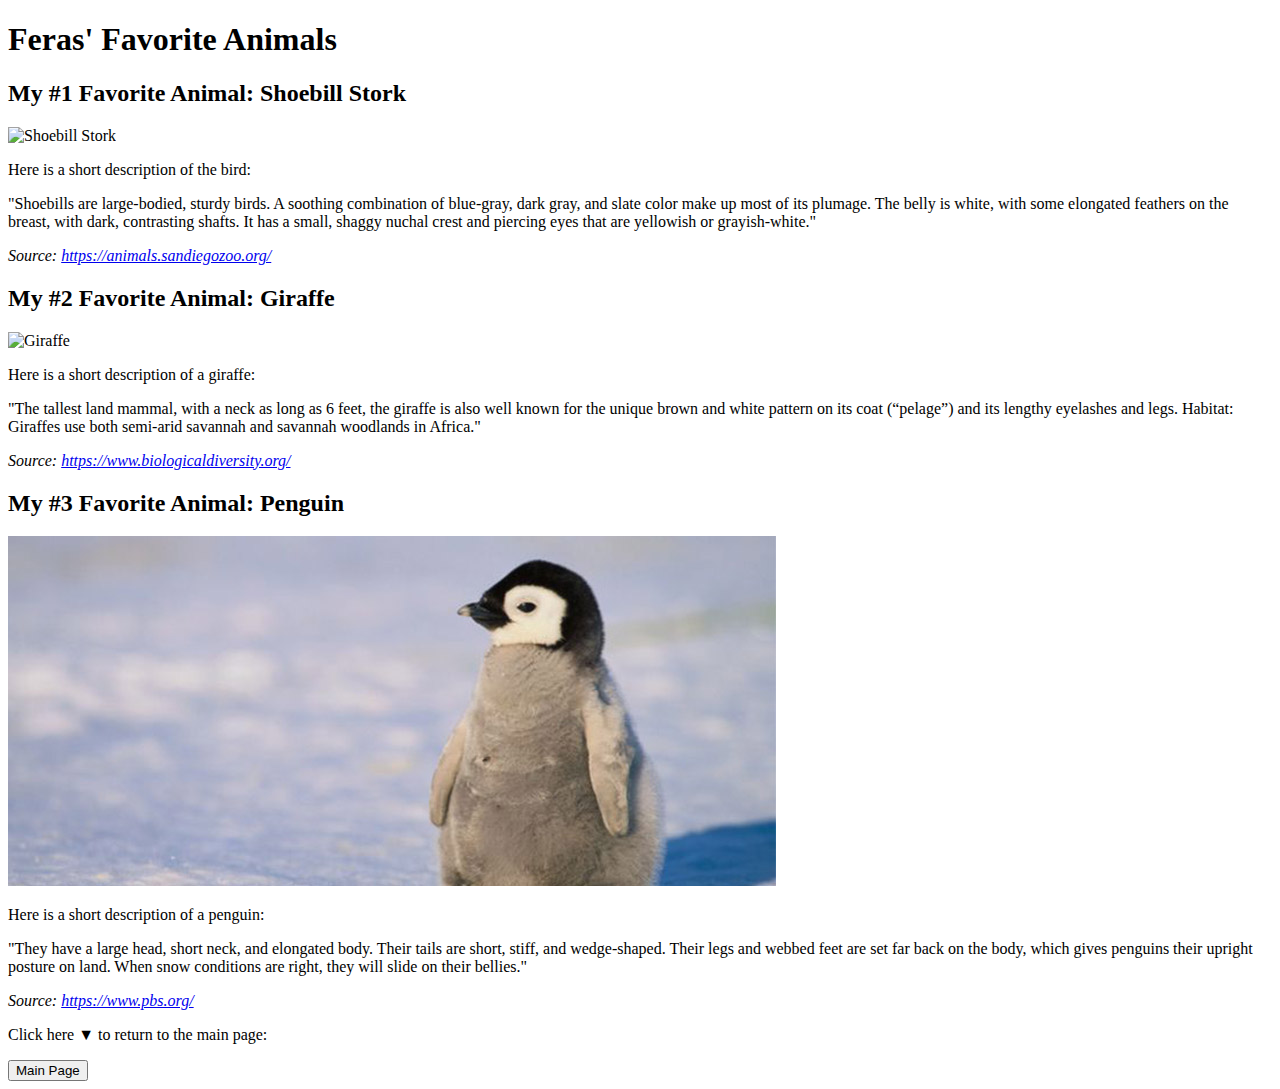
==== animals.html @ 4e495a20 "Add files via upload" ====
<!DOCTYPE html>
<html lang="en">
<head>
    <meta charset="UTF-8">
    <title>Feras' Favorite Animals</title>
</head>
<body>
    <h1>Feras' Favorite Animals</h1>

    <div>
        <h2>My #1 Favorite Animal: Shoebill Stork</h2>
        <img src="shoebill.jpg" alt="Shoebill Stork">
        <p>Here is a short description of the bird:</p>
        <p>"Shoebills are large-bodied, sturdy birds. A soothing combination of blue-gray, dark gray, and slate color make up most of its plumage. The belly is white, with some elongated feathers on the breast, with dark, contrasting shafts. It has a small, shaggy nuchal crest and piercing eyes that are yellowish or grayish-white."</p>
        <cite> Source: <a href="https://animals.sandiegozoo.org/">https://animals.sandiegozoo.org/</a></cite>
    </div>

    <div>
        <h2>My #2 Favorite Animal: Giraffe</h2>
        <img src="giraffe.jpg" alt="Giraffe">
        <p>Here is a short description of a giraffe:</p>
        <p>"The tallest land mammal, with a neck as long as 6 feet, the giraffe is also well known for the unique brown and white pattern on its coat (“pelage”) and its lengthy eyelashes and legs. Habitat: Giraffes use both semi-arid savannah and savannah woodlands in Africa."</p>
        <cite> Source: <a href="https://www.biologicaldiversity.org/">https://www.biologicaldiversity.org/</a></cite>
    </div>

    <div>
        <h2>My #3 Favorite Animal: Penguin</h2>
        <img src="penguin.jpg" alt="Penguin">
        <p>Here is a short description of a penguin:</p>
        <p>"They have a large head, short neck, and elongated body. Their tails are short, stiff, and wedge-shaped. Their legs and webbed feet are set far back on the body, which gives penguins their upright posture on land. When snow conditions are right, they will slide on their bellies."</p>
        <cite> Source: <a href="https://www.pbs.org/">https://www.pbs.org/</a></cite>
    </div>

    <p>Click here &#9660; to return to the main page:</p>
    <nav>
        <button onclick="document.location='index.html'" type="button">Main Page</button>
    </nav>
</body>
</html>
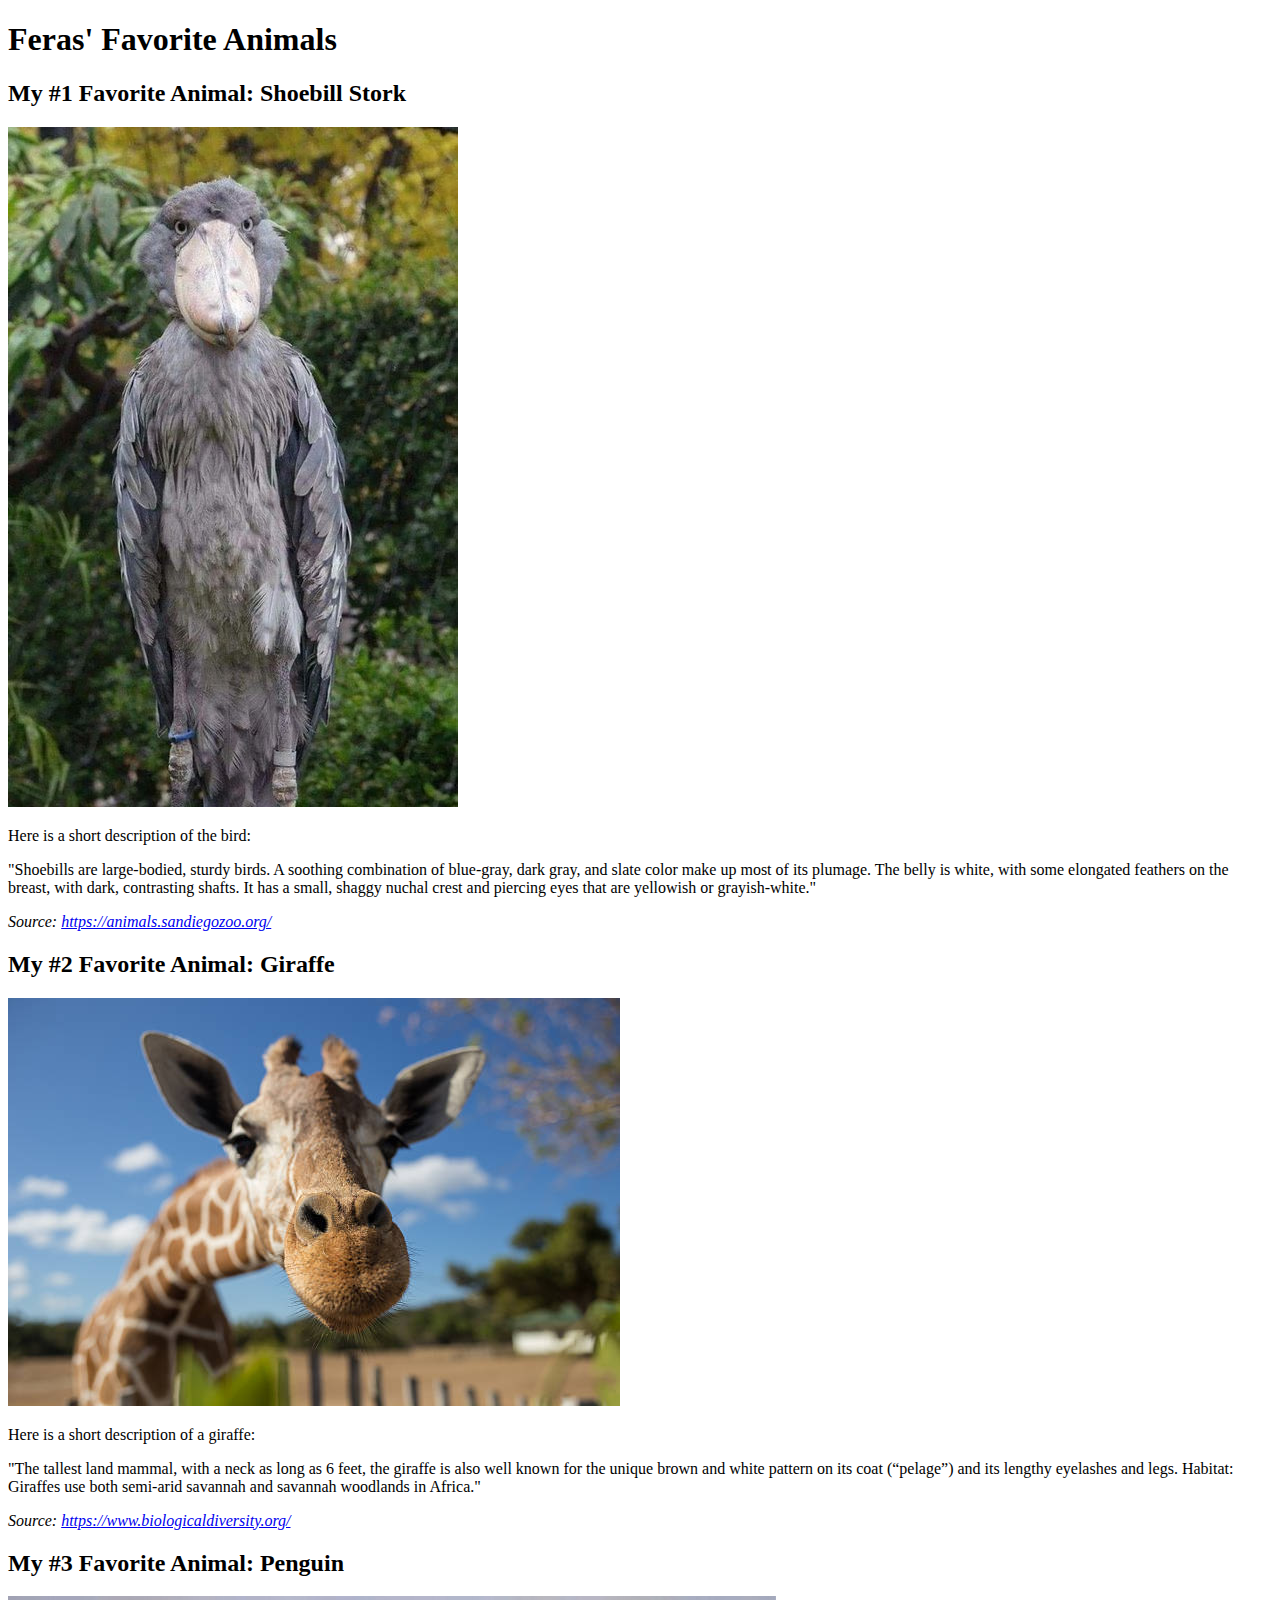
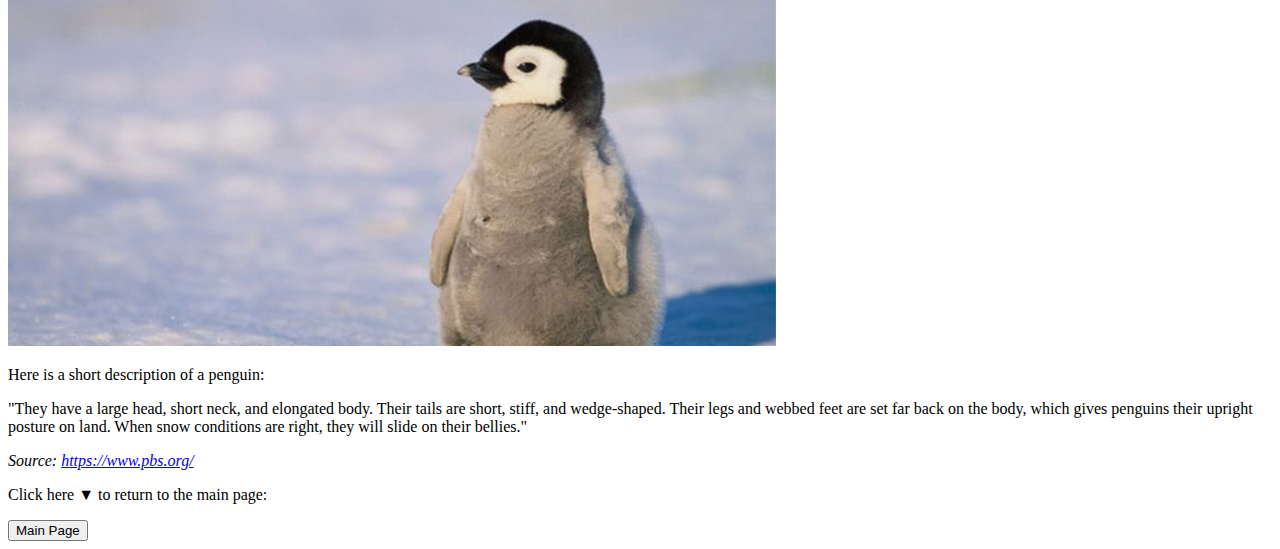
==== commit a3029e1c: "Update animals.html" ====
--- a/animals.html
+++ b/animals.html
@@ -9,7 +9,7 @@
 
     <div>
         <h2>My #1 Favorite Animal: Shoebill Stork</h2>
-        <img src="shoebill.jpg" alt="Shoebill Stork">
+        <img src="5iskau.jpg" alt="Shoebill Stork">
         <p>Here is a short description of the bird:</p>
         <p>"Shoebills are large-bodied, sturdy birds. A soothing combination of blue-gray, dark gray, and slate color make up most of its plumage. The belly is white, with some elongated feathers on the breast, with dark, contrasting shafts. It has a small, shaggy nuchal crest and piercing eyes that are yellowish or grayish-white."</p>
         <cite> Source: <a href="https://animals.sandiegozoo.org/">https://animals.sandiegozoo.org/</a></cite>
@@ -17,7 +17,7 @@
 
     <div>
         <h2>My #2 Favorite Animal: Giraffe</h2>
-        <img src="giraffe.jpg" alt="Giraffe">
+        <img src="gir.jpg" alt="Giraffe">
         <p>Here is a short description of a giraffe:</p>
         <p>"The tallest land mammal, with a neck as long as 6 feet, the giraffe is also well known for the unique brown and white pattern on its coat (“pelage”) and its lengthy eyelashes and legs. Habitat: Giraffes use both semi-arid savannah and savannah woodlands in Africa."</p>
         <cite> Source: <a href="https://www.biologicaldiversity.org/">https://www.biologicaldiversity.org/</a></cite>
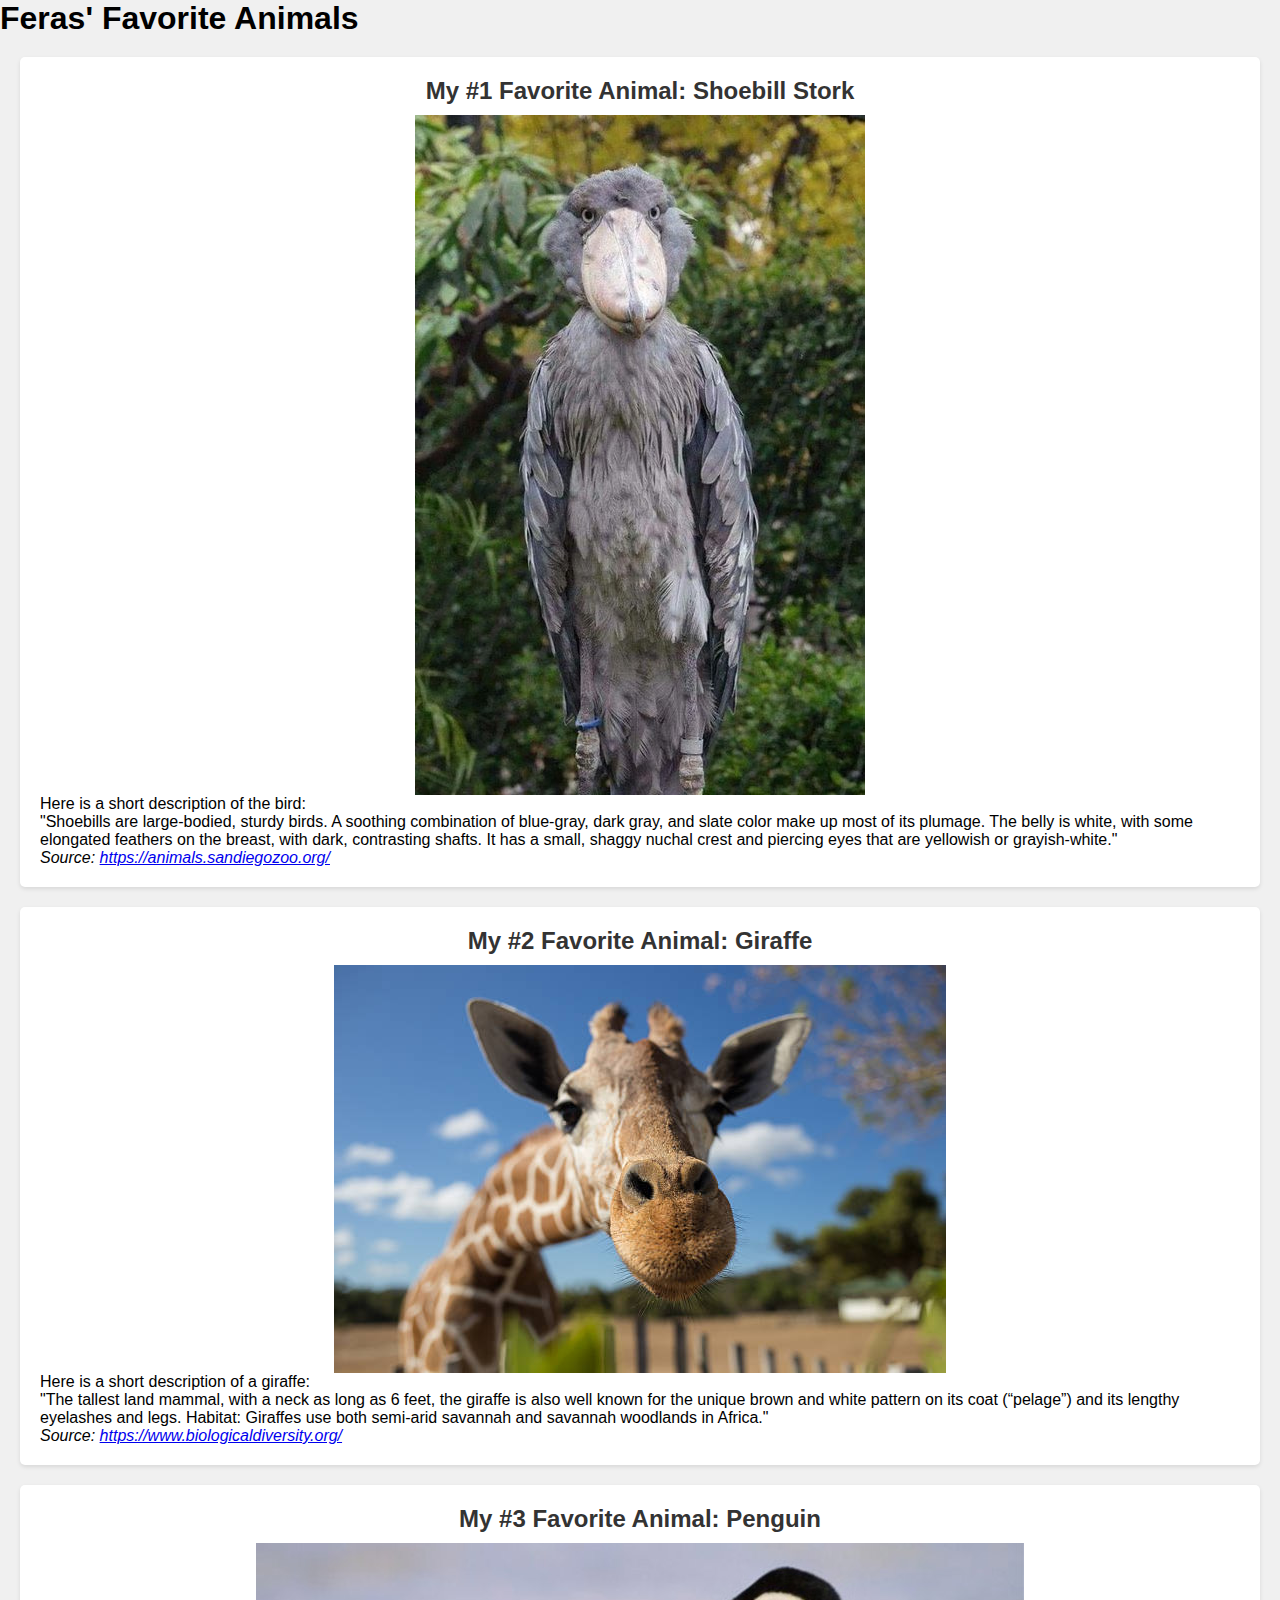
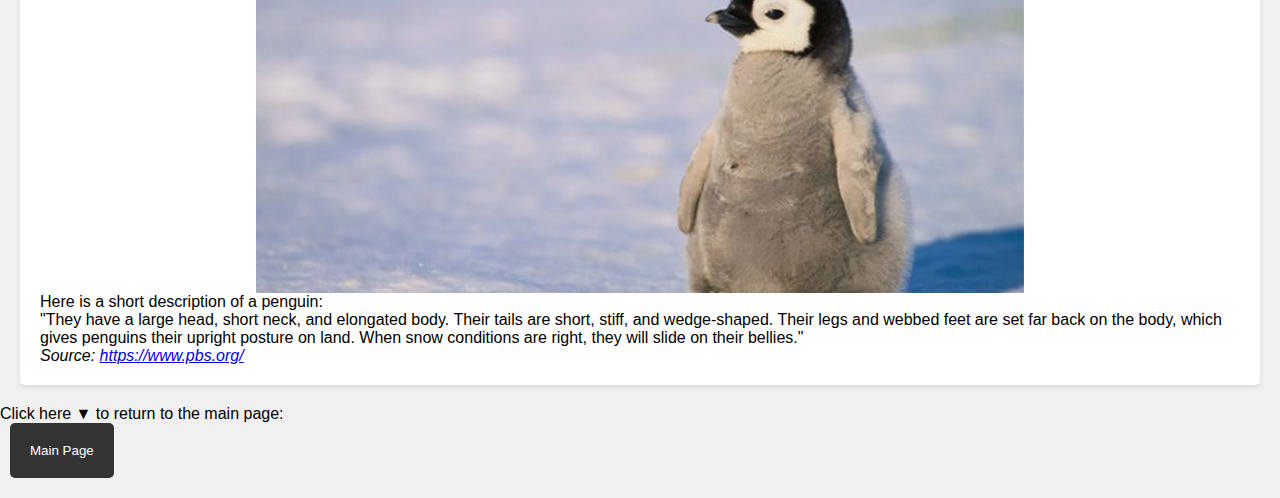
==== commit 2c196a29: "Add files via upload" ====
--- a/animals.html
+++ b/animals.html
@@ -2,34 +2,36 @@
 <html lang="en">
 <head>
     <meta charset="UTF-8">
+    <meta name="viewport" content="width=device-width, initial-scale=1">
     <title>Feras' Favorite Animals</title>
+    <link rel="stylesheet" href="style.css">
 </head>
 <body>
     <h1>Feras' Favorite Animals</h1>
 
-    <div>
+    <section>
         <h2>My #1 Favorite Animal: Shoebill Stork</h2>
         <img src="5iskau.jpg" alt="Shoebill Stork">
         <p>Here is a short description of the bird:</p>
         <p>"Shoebills are large-bodied, sturdy birds. A soothing combination of blue-gray, dark gray, and slate color make up most of its plumage. The belly is white, with some elongated feathers on the breast, with dark, contrasting shafts. It has a small, shaggy nuchal crest and piercing eyes that are yellowish or grayish-white."</p>
         <cite> Source: <a href="https://animals.sandiegozoo.org/">https://animals.sandiegozoo.org/</a></cite>
-    </div>
+    </section>
 
-    <div>
+    <section>
         <h2>My #2 Favorite Animal: Giraffe</h2>
         <img src="gir.jpg" alt="Giraffe">
         <p>Here is a short description of a giraffe:</p>
         <p>"The tallest land mammal, with a neck as long as 6 feet, the giraffe is also well known for the unique brown and white pattern on its coat (“pelage”) and its lengthy eyelashes and legs. Habitat: Giraffes use both semi-arid savannah and savannah woodlands in Africa."</p>
         <cite> Source: <a href="https://www.biologicaldiversity.org/">https://www.biologicaldiversity.org/</a></cite>
-    </div>
+    </section>
 
-    <div>
+    <section>
         <h2>My #3 Favorite Animal: Penguin</h2>
         <img src="penguin.jpg" alt="Penguin">
         <p>Here is a short description of a penguin:</p>
         <p>"They have a large head, short neck, and elongated body. Their tails are short, stiff, and wedge-shaped. Their legs and webbed feet are set far back on the body, which gives penguins their upright posture on land. When snow conditions are right, they will slide on their bellies."</p>
         <cite> Source: <a href="https://www.pbs.org/">https://www.pbs.org/</a></cite>
-    </div>
+    </section>
 
     <p>Click here &#9660; to return to the main page:</p>
     <nav>
--- a/style.css
+++ b/style.css
@@ -0,0 +1,167 @@
+body, h1, h2, h3, p, ul, ol, li, table, th, td {
+    margin: 0;
+    padding: 0;
+}
+
+
+body {
+    font-family: Arial, Helvetica, sans-serif;
+    background-color: #f0f0f0;
+    margin: 0;
+    padding: 0;
+}
+
+body div h1, h2, h3{
+    font-family: Arial, Helvetica, sans-serif;
+    text-align: center;
+    margin: 0;
+    padding: 0;
+}
+
+
+header {
+    background-color: #333;
+    color: white;
+    text-align: center;
+    padding: 20px;
+}
+
+
+header h1 {
+    font-size: 2em;
+}
+
+
+header img {
+    max-width: 100%;
+    height: auto;
+    display: block;
+    margin: 0 auto;
+}
+
+body div img {
+    max-width: 100%;
+    height: auto;
+    display: block;
+    margin: 0 auto;
+}
+
+
+section {
+    background-color: #fff;
+    margin: 20px;
+    padding: 20px;
+    border-radius: 5px;
+    box-shadow: 0 2px 4px rgba(0, 0, 0, 0.1);
+}
+
+
+section h2 {
+    font-size: 1.5em;
+    color: #333;
+    margin-bottom: 10px;
+}
+
+section img {
+    max-width: 100%;
+    height: auto;
+    display: block;
+    margin: 0 auto;
+}
+
+section video {
+    max-width: 100%;
+    height: auto;
+    display: block;
+    margin: 0 auto;
+}
+
+
+section ul {
+    list-style: square;
+    margin-left: 20px;
+}
+
+
+section li {
+    margin-bottom: 5px;
+}
+
+
+section strong {
+    color: #ff6600;
+}
+
+section ol {
+    list-style: decimal;
+    margin-left: 20px;
+}
+
+section s {
+    text-decoration: line-through;
+}
+
+section table {
+    width: 100%;
+    border-collapse: collapse;
+    margin-top: 20px;
+}
+
+section table caption {
+    font-weight: bold;
+    font-size: 1.2em;
+    margin-bottom: 10px;
+}
+
+section table th {
+    background-color: #333;
+    color: white;
+    padding: 10px;
+    text-align: left;
+}
+
+section table td {
+    padding: 10px;
+    border: 1px solid #ddd;
+}
+
+section h3 {
+    font-size: 1.2em;
+    color: #333;
+    margin-top: 20px;
+}
+
+nav button {
+    background-color: #333;
+    color: white;
+    padding: 20px 20px;
+    border: none;
+    cursor: pointer;
+    margin-left: 10px;
+    margin-bottom: 20px;
+    border-radius: 5px;
+}
+
+@media screen and (max-width: 768px) {
+    header h1 {
+        font-size: 1.5em;
+    }
+
+    header img {
+        max-width: 100%;
+        height: auto;
+    }
+
+    section {
+        padding: 10px;
+    }
+
+
+    section h2 {
+        font-size: 1.3em;
+    }
+
+    nav button {
+        font-size: 1.3em;
+    }
+}
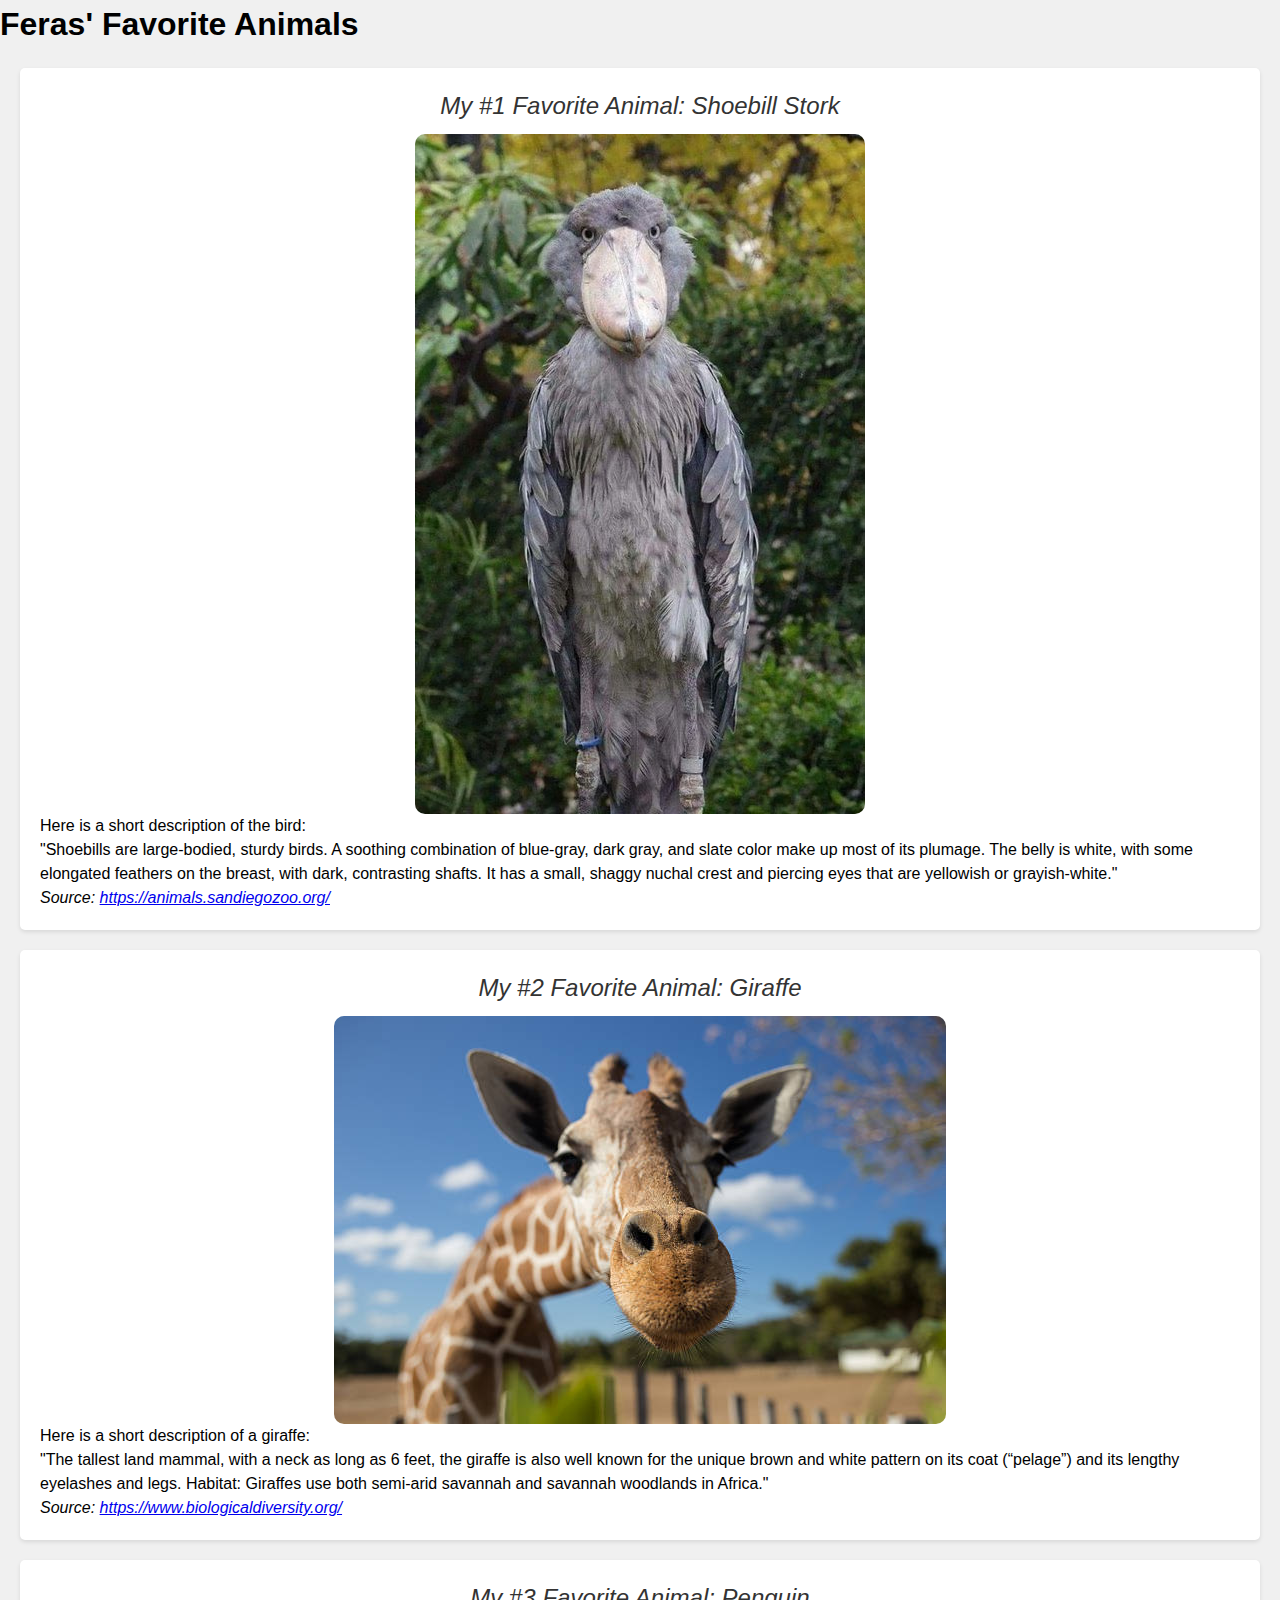
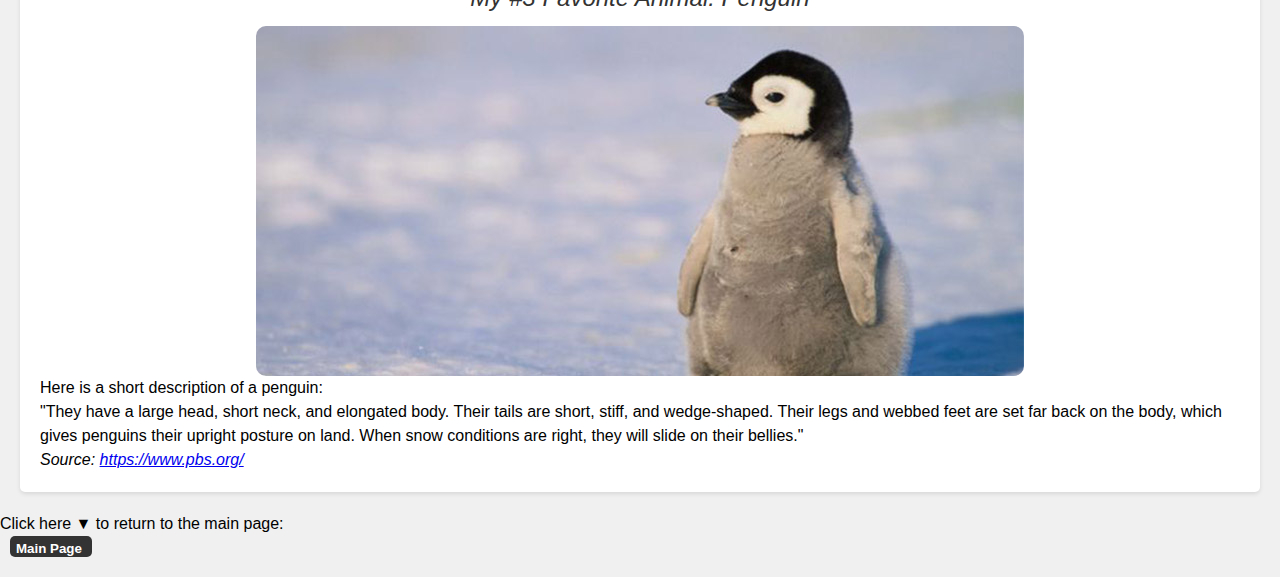
==== commit 9ff0f115: "Add files via upload" ====
--- a/animals.html
+++ b/animals.html
@@ -37,5 +37,8 @@
     <nav>
         <button onclick="document.location='index.html'" type="button">Main Page</button>
     </nav>
+
+
+    <div class="plain"></div>
 </body>
 </html>
--- a/style.css
+++ b/style.css
@@ -1,14 +1,15 @@
 body, h1, h2, h3, p, ul, ol, li, table, th, td {
     margin: 0;
     padding: 0;
-}
-
+    box-sizing: border-box; 
+}
 
 body {
     font-family: Arial, Helvetica, sans-serif;
     background-color: #f0f0f0;
     margin: 0;
     padding: 0;
+    line-height: 1.5; 
 }
 
 body div h1, h2, h3{
@@ -16,6 +17,7 @@
     text-align: center;
     margin: 0;
     padding: 0;
+    font-weight: normal; 
 }
 
 
@@ -24,11 +26,10 @@
     color: white;
     text-align: center;
     padding: 20px;
-}
-
-
-header h1 {
-    font-size: 2em;
+    font-size: 50px;
+    text-decoration:underline;
+    text-decoration-color: antiquewhite;
+    word-spacing: 2px; 
 }
 
 
@@ -37,6 +38,10 @@
     height: auto;
     display: block;
     margin: 0 auto;
+    border-style: solid;
+    border-width: 5px;
+    border-color: black;
+    object-fit: cover; 
 }
 
 body div img {
@@ -44,6 +49,7 @@
     height: auto;
     display: block;
     margin: 0 auto;
+    filter: brightness(90%); 
 }
 
 
@@ -53,13 +59,19 @@
     padding: 20px;
     border-radius: 5px;
     box-shadow: 0 2px 4px rgba(0, 0, 0, 0.1);
-}
-
+    transition: all 0.3s ease; 
+}
+
+
+section:hover {
+    transform: scale(1.02); 
+}
 
 section h2 {
     font-size: 1.5em;
     color: #333;
     margin-bottom: 10px;
+    font-style: italic; 
 }
 
 section img {
@@ -67,6 +79,7 @@
     height: auto;
     display: block;
     margin: 0 auto;
+    border-radius: 10px; 
 }
 
 section video {
@@ -74,43 +87,51 @@
     height: auto;
     display: block;
     margin: 0 auto;
+    outline: none; 
 }
 
 
 section ul {
     list-style: square;
     margin-left: 20px;
+    padding-left: 10px; 
 }
 
 
 section li {
     margin-bottom: 5px;
+    line-height: 1.6; 
 }
 
 
 section strong {
     color: #ff6600;
+    text-transform: uppercase; 
 }
 
 section ol {
     list-style: decimal;
     margin-left: 20px;
+    padding-left: 10px; 
 }
 
 section s {
     text-decoration: line-through;
+    opacity: 0.7; 
 }
 
 section table {
     width: 100%;
     border-collapse: collapse;
     margin-top: 20px;
+    overflow: auto; 
 }
 
 section table caption {
     font-weight: bold;
     font-size: 1.2em;
     margin-bottom: 10px;
+    text-align: right; 
 }
 
 section table th {
@@ -118,28 +139,33 @@
     color: white;
     padding: 10px;
     text-align: left;
+    vertical-align: top; 
 }
 
 section table td {
     padding: 10px;
     border: 1px solid #ddd;
+    resize: horizontal; 
 }
 
 section h3 {
     font-size: 1.2em;
     color: #333;
     margin-top: 20px;
+    letter-spacing: 1px; 
 }
 
 nav button {
     background-color: #333;
     color: white;
-    padding: 20px 20px;
+    padding-top: 5px;
+    padding-right: 10px;
     border: none;
     cursor: pointer;
     margin-left: 10px;
     margin-bottom: 20px;
     border-radius: 5px;
+    font-weight: bold; 
 }
 
 @media screen and (max-width: 768px) {
@@ -164,4 +190,20 @@
     nav button {
         font-size: 1.3em;
     }
-}
+
+    body {
+        font-size:0.8em; 
+    }
+
+    body div h1, h2, h3 {
+        font-size:1.2em; 
+    }
+    
+    header {
+        padding: 10px; 
+    }
+    
+    section h3 {
+        font-size: 1.1em; 
+    }
+}